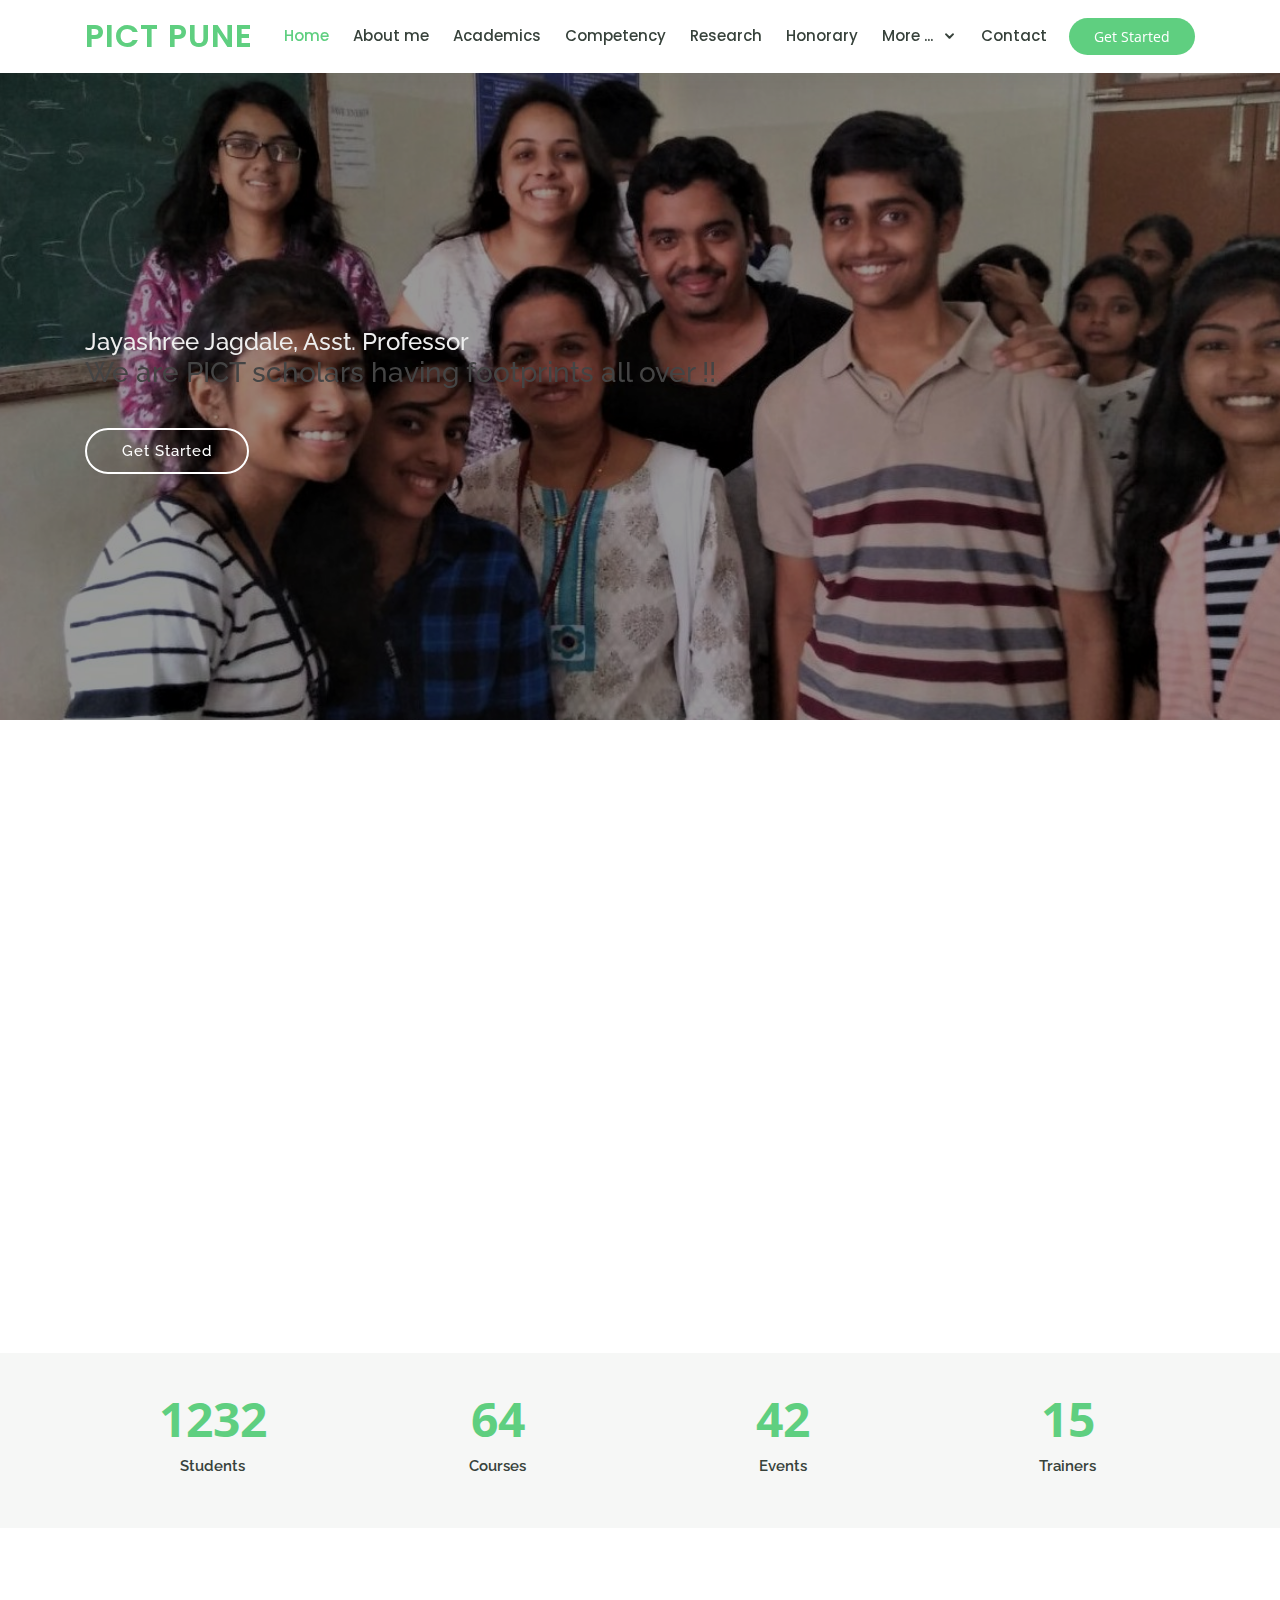
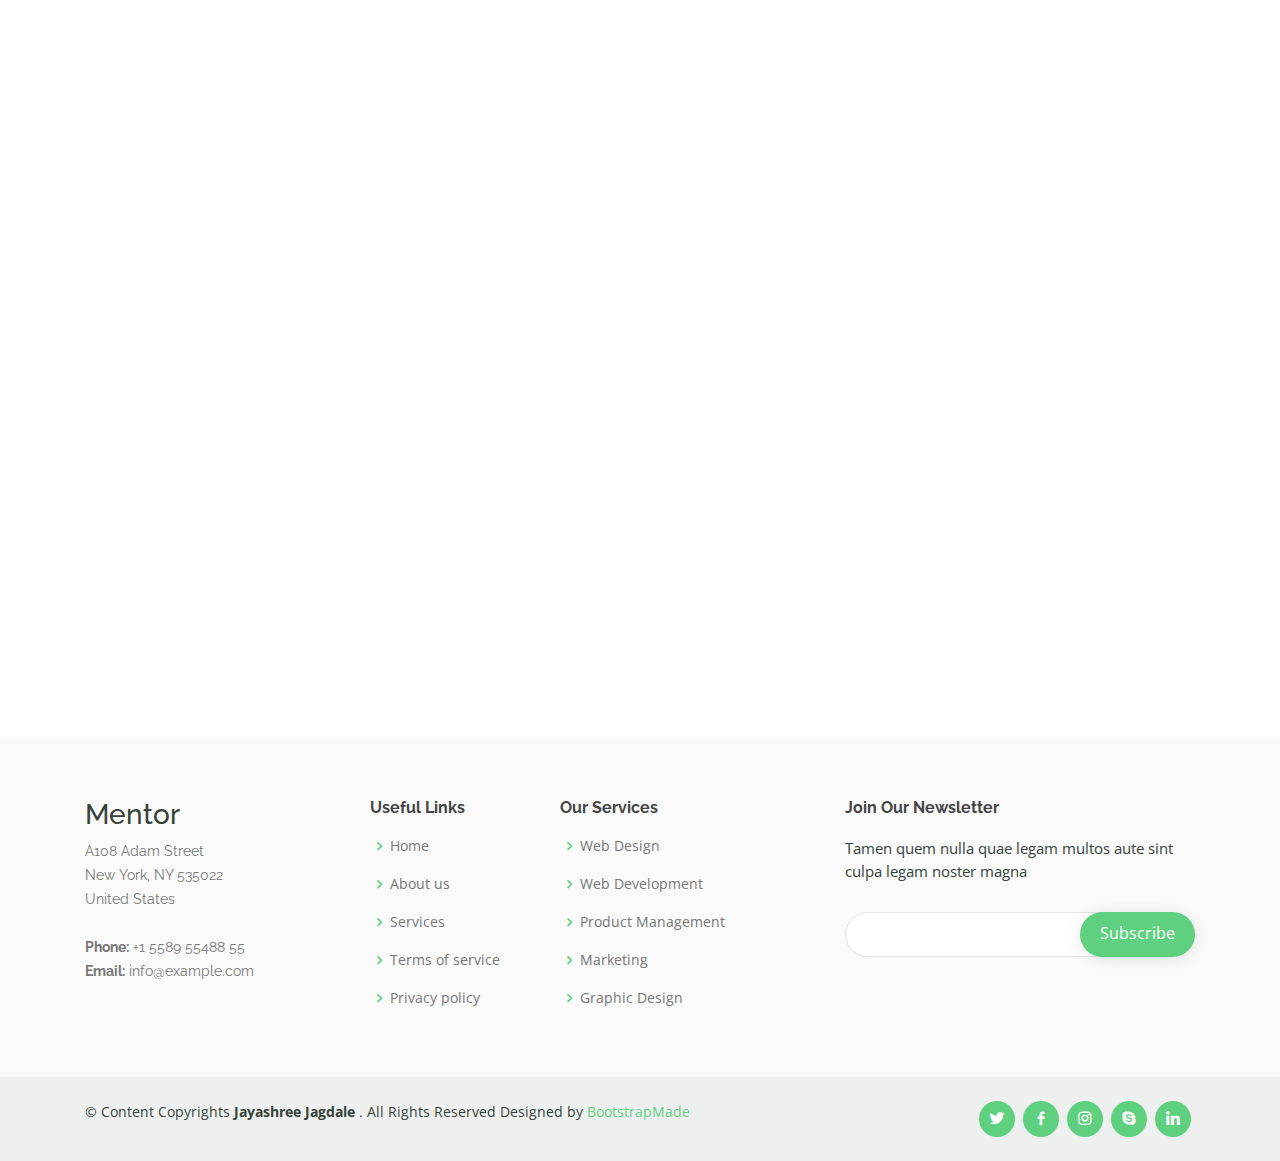
==== index.html @ 00d4f7e0 "First time upload" ====
<!DOCTYPE html>
<html lang="en">

<head>
  <meta charset="utf-8">
  <meta content="width=device-width, initial-scale=1.0" name="viewport">

  <title>Mentor Bootstrap Template - Index</title>
  <meta content="" name="descriptison">
  <meta content="" name="keywords">

  <!-- Favicons -->
  <link href="assets/img/favicon.png" rel="icon">
  <link href="assets/img/apple-touch-icon.png" rel="apple-touch-icon">

  <!-- Google Fonts -->
  <link href="https://fonts.googleapis.com/css?family=Open+Sans:300,300i,400,400i,600,600i,700,700i|Raleway:300,300i,400,400i,500,500i,600,600i,700,700i|Poppins:300,300i,400,400i,500,500i,600,600i,700,700i" rel="stylesheet">

  <!-- Vendor CSS Files -->
  <link href="assets/vendor/bootstrap/css/bootstrap.min.css" rel="stylesheet">
  <link href="assets/vendor/icofont/icofont.min.css" rel="stylesheet">
  <link href="assets/vendor/boxicons/css/boxicons.min.css" rel="stylesheet">
  <link href="assets/vendor/remixicon/remixicon.css" rel="stylesheet">
  <link href="assets/vendor/owl.carousel/assets/owl.carousel.min.css" rel="stylesheet">
  <link href="assets/vendor/animate.css/animate.min.css" rel="stylesheet">
  <link href="assets/vendor/aos/aos.css" rel="stylesheet">

  <!-- Template Main CSS File -->
  <link href="assets/css/style.css" rel="stylesheet">

  <!-- =======================================================
  * Template Name: Mentor - v2.0.0
  * Template URL: https://bootstrapmade.com/mentor-free-education-bootstrap-theme/
  * Author: BootstrapMade.com
  * License: https://bootstrapmade.com/license/
  ======================================================== -->
</head>

<body>

  <!-- ======= Header ======= -->
  <header id="header" class="fixed-top">
    <div class="container d-flex align-items-center">

      <h2 class="logo mr-auto"><a href="index.html">PICT Pune</a></h2>
      <!-- Uncomment below if you prefer to use an image logo -->
      <!-- <a href="index.html" class="logo mr-auto"><img src="assets/img/logo.png" alt="" class="img-fluid"></a>-->

      <nav class="nav-menu d-none d-lg-block">
        <ul>
          <li class="active"><a href="index.html">Home</a></li>
          <li><a href="about.html">About me</a></li>
          <li><a href="courses.html">Academics</a></li>
          <li><a href="trainers.html">Competency</a></li>
          <li><a href="events.html">Research</a></li>
          <li><a href="pricing.html">Honorary</a></li>
          <li class="drop-down"><a href="">More ... </a>
            <ul>
              <li><a href="#">My students</a></li>
              <li class="drop-down"><a href="#">Further ....</a>
                <ul>
                  <li><a href="#">Ph.D. Work</a></li>
                  <li><a href="#">Deep Drop Down 2</a></li>
                  <li><a href="#">Technical Events</a></li>
                  <li><a href="#">Social Work Gallery</a></li>
                  <li><a href="#">Testimonials </a></li>
                </ul>
              </li>
              <li><a href="#">Technical Events</a></li>
              <li><a href="#">Social Work Gallery</a></li>
              <li><a href="#">Testimonials</a></li>
            </ul>
          </li>
          <li><a href="contact.html">Contact</a></li>

        </ul>
      </nav><!-- .nav-menu -->

      <a href="courses.html" class="get-started-btn">Get Started</a>

    </div>
  </header><!-- End Header -->

  <!-- ======= Hero Section ======= -->
  <section id="hero" class="d-flex justify-content-center align-items-center">
    <div class="container position-relative" data-aos="zoom-in" data-aos-delay="100">
      <h2>Jayashree Jagdale, Asst. Professor</h2>
      <h3>We are PICT scholars having footprints all over !! </h3>
      <a href="courses.html" class="btn-get-started">Get Started</a>
    </div>
  </section><!-- End Hero -->

  <main id="main">

    <!-- ======= About Section ======= -->
    <section id="about" class="about">
      <div class="container" data-aos="fade-up">

        <div class="section-title">
          <h2>About</h2>
          <p>About Us</p>
        </div>

        <div class="row">
          <div class="col-lg-6 order-1 order-lg-2" data-aos="fade-left" data-aos-delay="100">
            <img src="assets/img/about.jpg" class="img-fluid" alt="">
          </div>
          <div class="col-lg-6 pt-4 pt-lg-0 order-2 order-lg-1 content">
            <h3>Voluptatem dignissimos provident quasi corporis voluptates sit assumenda.</h3>
            <p class="font-italic">
              Lorem ipsum dolor sit amet, consectetur adipiscing elit, sed do eiusmod tempor incididunt ut labore et dolore
              magna aliqua.
            </p>
            <ul>
              <li><i class="icofont-check-circled"></i> Ullamco laboris nisi ut aliquip ex ea commodo consequat.</li>
              <li><i class="icofont-check-circled"></i> Duis aute irure dolor in reprehenderit in voluptate velit.</li>
              <li><i class="icofont-check-circled"></i> Ullamco laboris nisi ut aliquip ex ea commodo consequat. Duis aute irure dolor in reprehenderit in voluptate trideta storacalaperda mastiro dolore eu fugiat nulla pariatur.</li>
            </ul>
            <p>
              Ullamco laboris nisi ut aliquip ex ea commodo consequat. Duis aute irure dolor in reprehenderit in voluptate
            </p>
            <a href="about.html" class="learn-more-btn">Learn More</a>
          </div>
        </div>

      </div>
    </section><!-- End About Section -->

    <!-- ======= Counts Section ======= -->
    <section id="counts" class="counts section-bg">
      <div class="container">

        <div class="row counters">

          <div class="col-lg-3 col-6 text-center">
            <span data-toggle="counter-up">1232</span>
            <p>Students</p>
          </div>

          <div class="col-lg-3 col-6 text-center">
            <span data-toggle="counter-up">64</span>
            <p>Courses</p>
          </div>

          <div class="col-lg-3 col-6 text-center">
            <span data-toggle="counter-up">42</span>
            <p>Events</p>
          </div>

          <div class="col-lg-3 col-6 text-center">
            <span data-toggle="counter-up">15</span>
            <p>Trainers</p>
          </div>

        </div>

      </div>
    </section><!-- End Counts Section -->

    <!-- ======= Why Us Section ======= -->
    <section id="why-us" class="why-us">
      <div class="container" data-aos="fade-up">

        <div class="row">
          <div class="col-lg-4 d-flex align-items-stretch">
            <div class="content">
              <h3>Why Choose Mentor?</h3>
              <p>
                Lorem ipsum dolor sit amet, consectetur adipiscing elit, sed do eiusmod tempor incididunt ut labore et dolore magna aliqua. Duis aute irure dolor in reprehenderit
                Asperiores dolores sed et. Tenetur quia eos. Autem tempore quibusdam vel necessitatibus optio ad corporis.
              </p>
              <div class="text-center">
                <a href="about.html" class="more-btn">Learn More <i class="bx bx-chevron-right"></i></a>
              </div>
            </div>
          </div>
          <div class="col-lg-8 d-flex align-items-stretch" data-aos="zoom-in" data-aos-delay="100">
            <div class="icon-boxes d-flex flex-column justify-content-center">
              <div class="row">
                <div class="col-xl-4 d-flex align-items-stretch">
                  <div class="icon-box mt-4 mt-xl-0">
                    <i class="bx bx-receipt"></i>
                    <h4>Corporis voluptates sit</h4>
                    <p>Consequuntur sunt aut quasi enim aliquam quae harum pariatur laboris nisi ut aliquip</p>
                  </div>
                </div>
                <div class="col-xl-4 d-flex align-items-stretch">
                  <div class="icon-box mt-4 mt-xl-0">
                    <i class="bx bx-cube-alt"></i>
                    <h4>Ullamco laboris ladore pan</h4>
                    <p>Excepteur sint occaecat cupidatat non proident, sunt in culpa qui officia deserunt</p>
                  </div>
                </div>
                <div class="col-xl-4 d-flex align-items-stretch">
                  <div class="icon-box mt-4 mt-xl-0">
                    <i class="bx bx-images"></i>
                    <h4>Labore consequatur</h4>
                    <p>Aut suscipit aut cum nemo deleniti aut omnis. Doloribus ut maiores omnis facere</p>
                  </div>
                </div>
              </div>
            </div><!-- End .content-->
          </div>
        </div>

      </div>
    </section><!-- End Why Us Section -->

    <!-- ======= Features Section ======= -->
    <section id="features" class="features">
      <div class="container" data-aos="fade-up">

        <div class="row" data-aos="zoom-in" data-aos-delay="100">
          <div class="col-lg-3 col-md-4">
            <div class="icon-box">
              <i class="ri-store-line" style="color: #ffbb2c;"></i>
              <h3><a href="">Lorem Ipsum</a></h3>
            </div>
          </div>
          <div class="col-lg-3 col-md-4 mt-4 mt-md-0">
            <div class="icon-box">
              <i class="ri-bar-chart-box-line" style="color: #5578ff;"></i>
              <h3><a href="">Dolor Sitema</a></h3>
            </div>
          </div>
          <div class="col-lg-3 col-md-4 mt-4 mt-md-0">
            <div class="icon-box">
              <i class="ri-calendar-todo-line" style="color: #e80368;"></i>
              <h3><a href="">Sed perspiciatis</a></h3>
            </div>
          </div>
          <div class="col-lg-3 col-md-4 mt-4 mt-lg-0">
            <div class="icon-box">
              <i class="ri-paint-brush-line" style="color: #e361ff;"></i>
              <h3><a href="">Magni Dolores</a></h3>
            </div>
          </div>
          <div class="col-lg-3 col-md-4 mt-4">
            <div class="icon-box">
              <i class="ri-database-2-line" style="color: #47aeff;"></i>
              <h3><a href="">Nemo Enim</a></h3>
            </div>
          </div>
          <div class="col-lg-3 col-md-4 mt-4">
            <div class="icon-box">
              <i class="ri-gradienter-line" style="color: #ffa76e;"></i>
              <h3><a href="">Eiusmod Tempor</a></h3>
            </div>
          </div>
          <div class="col-lg-3 col-md-4 mt-4">
            <div class="icon-box">
              <i class="ri-file-list-3-line" style="color: #11dbcf;"></i>
              <h3><a href="">Midela Teren</a></h3>
            </div>
          </div>
          <div class="col-lg-3 col-md-4 mt-4">
            <div class="icon-box">
              <i class="ri-price-tag-2-line" style="color: #4233ff;"></i>
              <h3><a href="">Pira Neve</a></h3>
            </div>
          </div>
          <div class="col-lg-3 col-md-4 mt-4">
            <div class="icon-box">
              <i class="ri-anchor-line" style="color: #b2904f;"></i>
              <h3><a href="">Dirada Pack</a></h3>
            </div>
          </div>
          <div class="col-lg-3 col-md-4 mt-4">
            <div class="icon-box">
              <i class="ri-disc-line" style="color: #b20969;"></i>
              <h3><a href="">Moton Ideal</a></h3>
            </div>
          </div>
          <div class="col-lg-3 col-md-4 mt-4">
            <div class="icon-box">
              <i class="ri-base-station-line" style="color: #ff5828;"></i>
              <h3><a href="">Verdo Park</a></h3>
            </div>
          </div>
          <div class="col-lg-3 col-md-4 mt-4">
            <div class="icon-box">
              <i class="ri-fingerprint-line" style="color: #29cc61;"></i>
              <h3><a href="">Flavor Nivelanda</a></h3>
            </div>
          </div>
        </div>

      </div>
    </section><!-- End Features Section -->

    <!-- ======= Popular Courses Section ======= -->
    <section id="popular-courses" class="courses">
      <div class="container" data-aos="fade-up">

        <div class="section-title">
          <h2>Courses</h2>
          <p>Popular Courses</p>
        </div>

        <div class="row" data-aos="zoom-in" data-aos-delay="100">

          <div class="col-lg-4 col-md-6 d-flex align-items-stretch">
            <div class="course-item">
              <img src="assets/img/course-1.jpg" class="img-fluid" alt="...">
              <div class="course-content">
                <div class="d-flex justify-content-between align-items-center mb-3">
                  <h4>Web Development</h4>
                  <p class="price">$169</p>
                </div>

                <h3><a href="course-details.html">Website Design</a></h3>
                <p>Et architecto provident deleniti facere repellat nobis iste. Id facere quia quae dolores dolorem tempore.</p>
                <div class="trainer d-flex justify-content-between align-items-center">
                  <div class="trainer-profile d-flex align-items-center">
                    <img src="assets/img/trainers/trainer-1.jpg" class="img-fluid" alt="">
                    <span>Antonio</span>
                  </div>
                  <div class="trainer-rank d-flex align-items-center">
                    <i class="bx bx-user"></i>&nbsp;50
                    &nbsp;&nbsp;
                    <i class="bx bx-heart"></i>&nbsp;65
                  </div>
                </div>
              </div>
            </div>
          </div> <!-- End Course Item-->

          <div class="col-lg-4 col-md-6 d-flex align-items-stretch mt-4 mt-md-0">
            <div class="course-item">
              <img src="assets/img/course-2.jpg" class="img-fluid" alt="...">
              <div class="course-content">
                <div class="d-flex justify-content-between align-items-center mb-3">
                  <h4>Marketing</h4>
                  <p class="price">$250</p>
                </div>

                <h3><a href="course-details.html">Search Engine Optimization</a></h3>
                <p>Et architecto provident deleniti facere repellat nobis iste. Id facere quia quae dolores dolorem tempore.</p>
                <div class="trainer d-flex justify-content-between align-items-center">
                  <div class="trainer-profile d-flex align-items-center">
                    <img src="assets/img/trainers/trainer-2.jpg" class="img-fluid" alt="">
                    <span>Lana</span>
                  </div>
                  <div class="trainer-rank d-flex align-items-center">
                    <i class="bx bx-user"></i>&nbsp;35
                    &nbsp;&nbsp;
                    <i class="bx bx-heart"></i>&nbsp;42
                  </div>
                </div>
              </div>
            </div>
          </div> <!-- End Course Item-->

          <div class="col-lg-4 col-md-6 d-flex align-items-stretch mt-4 mt-lg-0">
            <div class="course-item">
              <img src="assets/img/course-3.jpg" class="img-fluid" alt="...">
              <div class="course-content">
                <div class="d-flex justify-content-between align-items-center mb-3">
                  <h4>Content</h4>
                  <p class="price">$180</p>
                </div>

                <h3><a href="course-details.html">Copywriting</a></h3>
                <p>Et architecto provident deleniti facere repellat nobis iste. Id facere quia quae dolores dolorem tempore.</p>
                <div class="trainer d-flex justify-content-between align-items-center">
                  <div class="trainer-profile d-flex align-items-center">
                    <img src="assets/img/trainers/trainer-3.jpg" class="img-fluid" alt="">
                    <span>Brandon</span>
                  </div>
                  <div class="trainer-rank d-flex align-items-center">
                    <i class="bx bx-user"></i>&nbsp;20
                    &nbsp;&nbsp;
                    <i class="bx bx-heart"></i>&nbsp;85
                  </div>
                </div>
              </div>
            </div>
          </div> <!-- End Course Item-->

        </div>

      </div>
    </section><!-- End Popular Courses Section -->

    <!-- ======= Trainers Section ======= -->
    <section id="trainers" class="trainers">
      <div class="container" data-aos="fade-up">

        <div class="section-title">
          <h2>Trainers</h2>
          <p>Our Professional Trainers</p>
        </div>

        <div class="row" data-aos="zoom-in" data-aos-delay="100">
          <div class="col-lg-4 col-md-6 d-flex align-items-stretch">
            <div class="member">
              <img src="assets/img/trainers/trainer-1.jpg" class="img-fluid" alt="">
              <div class="member-content">
                <h4>Walter White</h4>
                <span>Web Development</span>
                <p>
                  Magni qui quod omnis unde et eos fuga et exercitationem. Odio veritatis perspiciatis quaerat qui aut aut aut
                </p>
                <div class="social">
                  <a href=""><i class="icofont-twitter"></i></a>
                  <a href=""><i class="icofont-facebook"></i></a>
                  <a href=""><i class="icofont-instagram"></i></a>
                  <a href=""><i class="icofont-linkedin"></i></a>
                </div>
              </div>
            </div>
          </div>

          <div class="col-lg-4 col-md-6 d-flex align-items-stretch">
            <div class="member">
              <img src="assets/img/trainers/trainer-2.jpg" class="img-fluid" alt="">
              <div class="member-content">
                <h4>Sarah Jhinson</h4>
                <span>Marketing</span>
                <p>
                  Repellat fugiat adipisci nemo illum nesciunt voluptas repellendus. In architecto rerum rerum temporibus
                </p>
                <div class="social">
                  <a href=""><i class="icofont-twitter"></i></a>
                  <a href=""><i class="icofont-facebook"></i></a>
                  <a href=""><i class="icofont-instagram"></i></a>
                  <a href=""><i class="icofont-linkedin"></i></a>
                </div>
              </div>
            </div>
          </div>

          <div class="col-lg-4 col-md-6 d-flex align-items-stretch">
            <div class="member">
              <img src="assets/img/trainers/trainer-3.jpg" class="img-fluid" alt="">
              <div class="member-content">
                <h4>William Anderson</h4>
                <span>Content</span>
                <p>
                  Voluptas necessitatibus occaecati quia. Earum totam consequuntur qui porro et laborum toro des clara
                </p>
                <div class="social">
                  <a href=""><i class="icofont-twitter"></i></a>
                  <a href=""><i class="icofont-facebook"></i></a>
                  <a href=""><i class="icofont-instagram"></i></a>
                  <a href=""><i class="icofont-linkedin"></i></a>
                </div>
              </div>
            </div>
          </div>

        </div>

      </div>
    </section><!-- End Trainers Section -->

  </main><!-- End #main -->

  <!-- ======= Footer ======= -->
  <footer id="footer">

    <div class="footer-top">
      <div class="container">
        <div class="row">

          <div class="col-lg-3 col-md-6 footer-contact">
            <h3>Mentor</h3>
            <p>
              A108 Adam Street <br>
              New York, NY 535022<br>
              United States <br><br>
              <strong>Phone:</strong> +1 5589 55488 55<br>
              <strong>Email:</strong> info@example.com<br>
            </p>
          </div>

          <div class="col-lg-2 col-md-6 footer-links">
            <h4>Useful Links</h4>
            <ul>
              <li><i class="bx bx-chevron-right"></i> <a href="#">Home</a></li>
              <li><i class="bx bx-chevron-right"></i> <a href="#">About us</a></li>
              <li><i class="bx bx-chevron-right"></i> <a href="#">Services</a></li>
              <li><i class="bx bx-chevron-right"></i> <a href="#">Terms of service</a></li>
              <li><i class="bx bx-chevron-right"></i> <a href="#">Privacy policy</a></li>
            </ul>
          </div>

          <div class="col-lg-3 col-md-6 footer-links">
            <h4>Our Services</h4>
            <ul>
              <li><i class="bx bx-chevron-right"></i> <a href="#">Web Design</a></li>
              <li><i class="bx bx-chevron-right"></i> <a href="#">Web Development</a></li>
              <li><i class="bx bx-chevron-right"></i> <a href="#">Product Management</a></li>
              <li><i class="bx bx-chevron-right"></i> <a href="#">Marketing</a></li>
              <li><i class="bx bx-chevron-right"></i> <a href="#">Graphic Design</a></li>
            </ul>
          </div>

          <div class="col-lg-4 col-md-6 footer-newsletter">
            <h4>Join Our Newsletter</h4>
            <p>Tamen quem nulla quae legam multos aute sint culpa legam noster magna</p>
            <form action="" method="post">
              <input type="email" name="email"><input type="submit" value="Subscribe">
            </form>
          </div>

        </div>
      </div>
    </div>

    <div class="container d-md-flex py-4">

      <div class="mr-md-auto text-center text-md-left">
        <div class="copyright">
          &copy; Content Copyrights <strong><span>Jayashree Jagdale </span></strong>. All Rights Reserved 
          Designed by <a href="https://bootstrapmade.com/">BootstrapMade</a>
        </div>
        
      </div>
      <div class="social-links text-center text-md-right pt-3 pt-md-0">
        <a href="#" class="twitter"><i class="bx bxl-twitter"></i></a>
        <a href="#" class="facebook"><i class="bx bxl-facebook"></i></a>
        <a href="#" class="instagram"><i class="bx bxl-instagram"></i></a>
        <a href="#" class="google-plus"><i class="bx bxl-skype"></i></a>
        <a href="#" class="linkedin"><i class="bx bxl-linkedin"></i></a>
      </div>
    </div>
  </footer><!-- End Footer -->

  <a href="#" class="back-to-top"><i class="bx bx-up-arrow-alt"></i></a>
  <div id="preloader"></div>

  <!-- Vendor JS Files -->
  <script src="assets/vendor/jquery/jquery.min.js"></script>
  <script src="assets/vendor/bootstrap/js/bootstrap.bundle.min.js"></script>
  <script src="assets/vendor/jquery.easing/jquery.easing.min.js"></script>
  <script src="assets/vendor/php-email-form/validate.js"></script>
  <script src="assets/vendor/waypoints/jquery.waypoints.min.js"></script>
  <script src="assets/vendor/counterup/counterup.min.js"></script>
  <script src="assets/vendor/owl.carousel/owl.carousel.min.js"></script>
  <script src="assets/vendor/aos/aos.js"></script>

  <!-- Template Main JS File -->
  <script src="assets/js/main.js"></script>

</body>

</html>
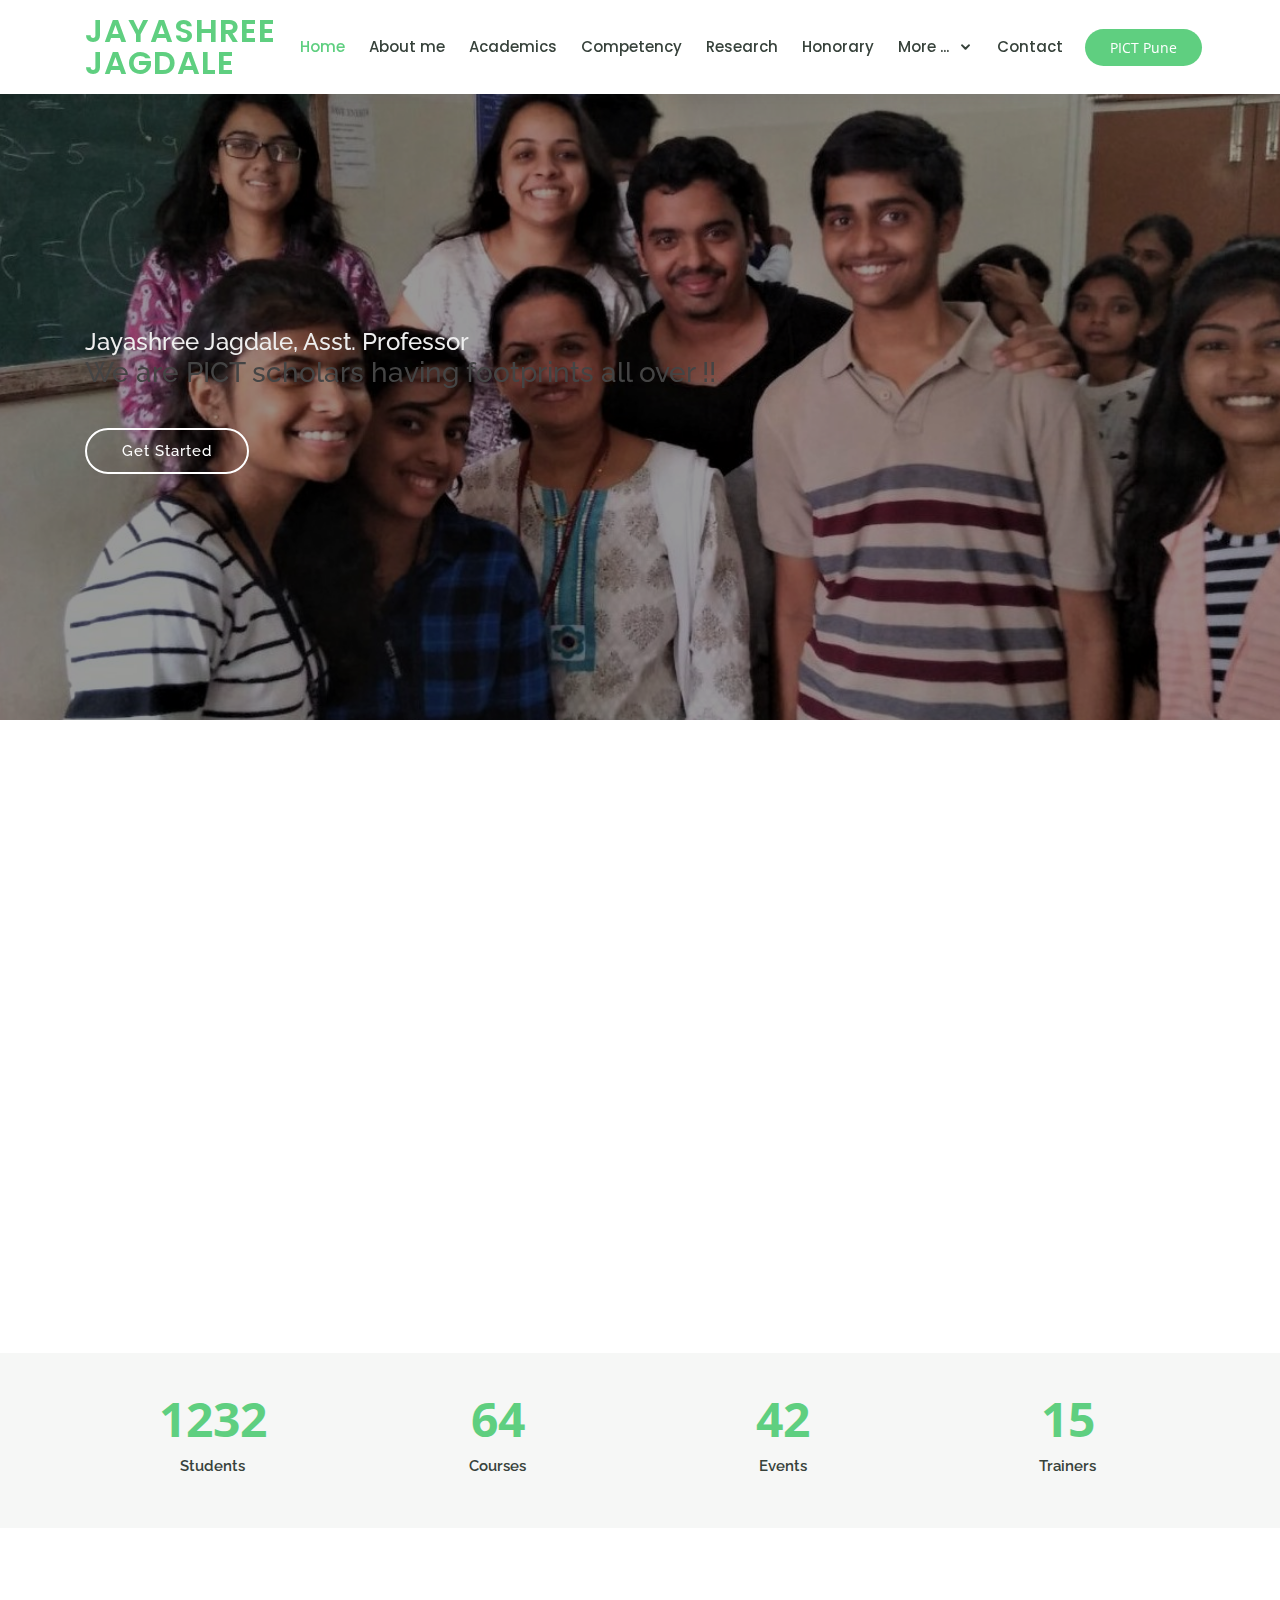
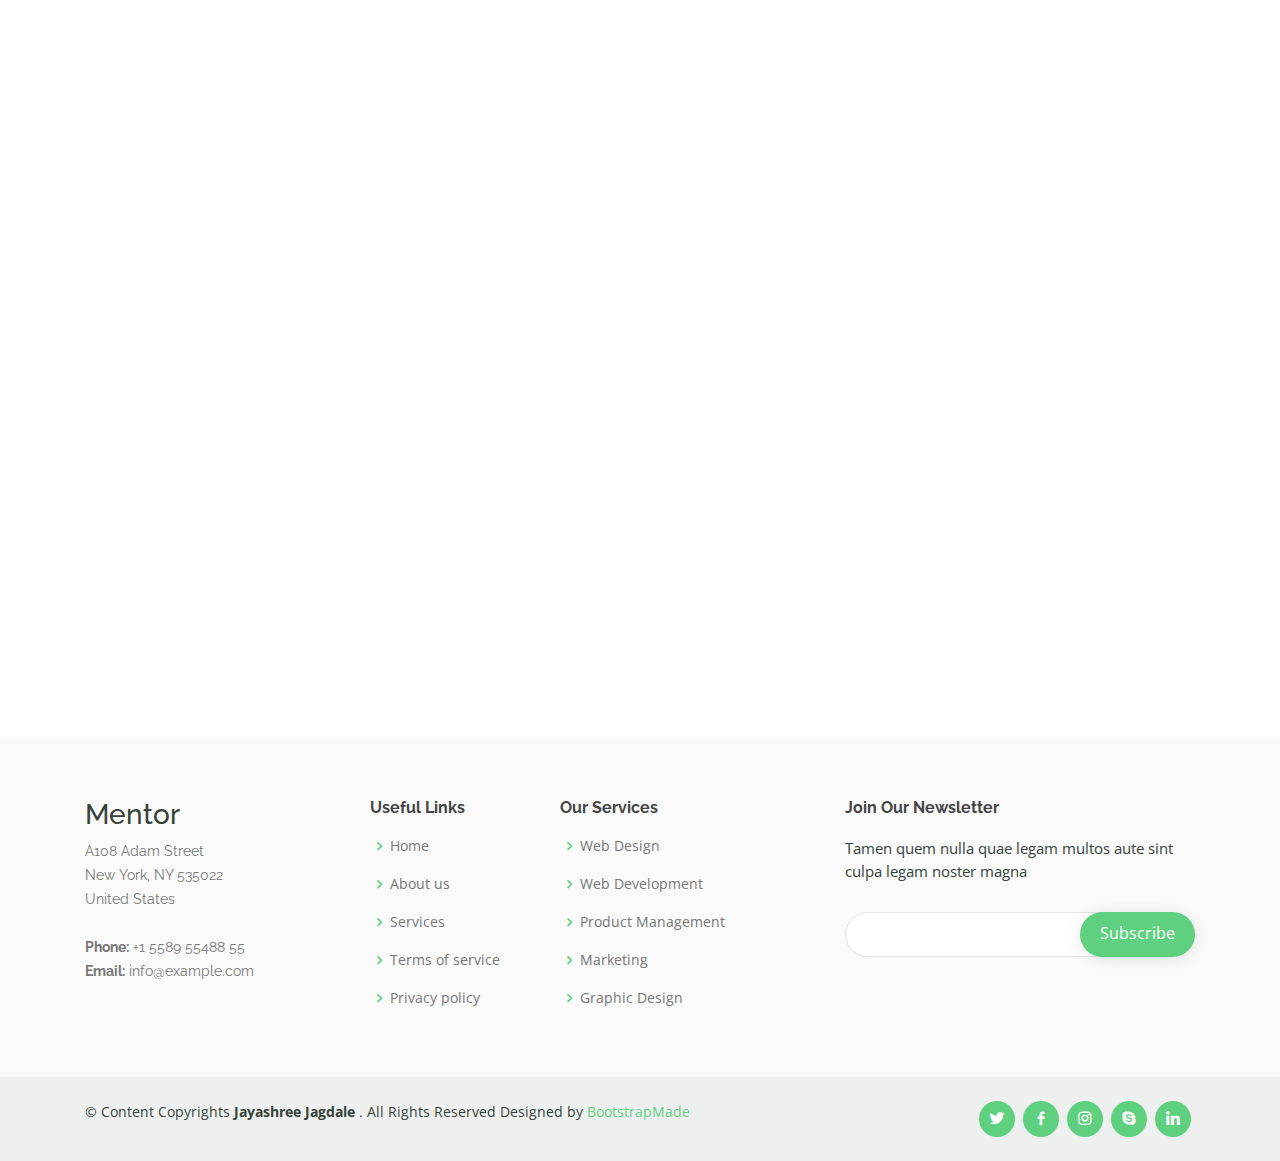
==== commit 327e9ee1: "data changed" ====
--- a/index.html
+++ b/index.html
@@ -42,9 +42,9 @@
   <header id="header" class="fixed-top">
     <div class="container d-flex align-items-center">
 
-      <h2 class="logo mr-auto"><a href="index.html">PICT Pune</a></h2>
+      <h2 class="logo mr-auto"><a href="index.html">Jayashree Jagdale</a></h2>
       <!-- Uncomment below if you prefer to use an image logo -->
-      <!-- <a href="index.html" class="logo mr-auto"><img src="assets/img/logo.png" alt="" class="img-fluid"></a>-->
+      <a href="index.html" class="logo mr-auto"><img src="assets/img/logo.jpg" alt="" class="img-fluid"></a>
 
       <nav class="nav-menu d-none d-lg-block">
         <ul>
@@ -55,28 +55,19 @@
           <li><a href="events.html">Research</a></li>
           <li><a href="pricing.html">Honorary</a></li>
           <li class="drop-down"><a href="">More ... </a>
-            <ul>
-              <li><a href="#">My students</a></li>
-              <li class="drop-down"><a href="#">Further ....</a>
                 <ul>
+                  <li><a href="#">My students</a></li>
                   <li><a href="#">Ph.D. Work</a></li>
-                  <li><a href="#">Deep Drop Down 2</a></li>
                   <li><a href="#">Technical Events</a></li>
                   <li><a href="#">Social Work Gallery</a></li>
                   <li><a href="#">Testimonials </a></li>
                 </ul>
-              </li>
-              <li><a href="#">Technical Events</a></li>
-              <li><a href="#">Social Work Gallery</a></li>
-              <li><a href="#">Testimonials</a></li>
-            </ul>
           </li>
           <li><a href="contact.html">Contact</a></li>
-
         </ul>
       </nav><!-- .nav-menu -->
 
-      <a href="courses.html" class="get-started-btn">Get Started</a>
+      <a href="pict.edu" class="get-started-btn">PICT Pune</a>
 
     </div>
   </header><!-- End Header -->
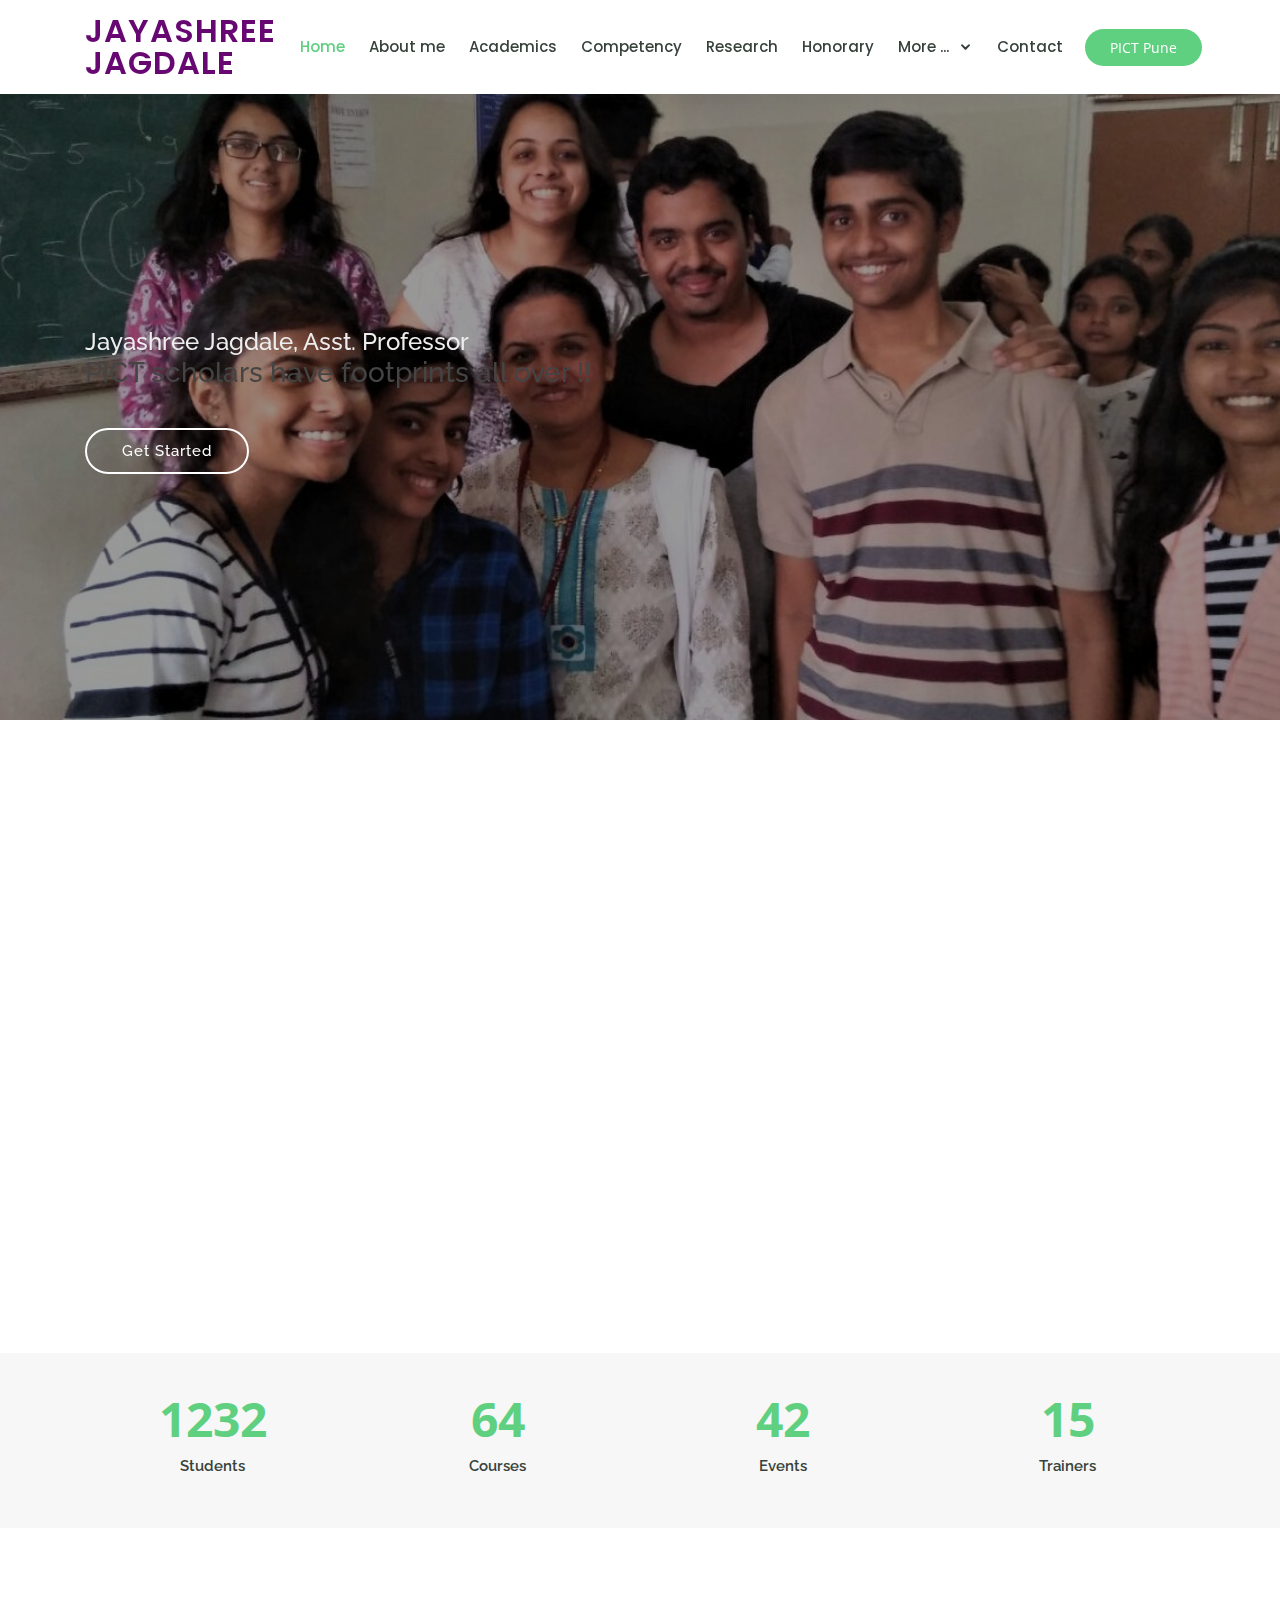
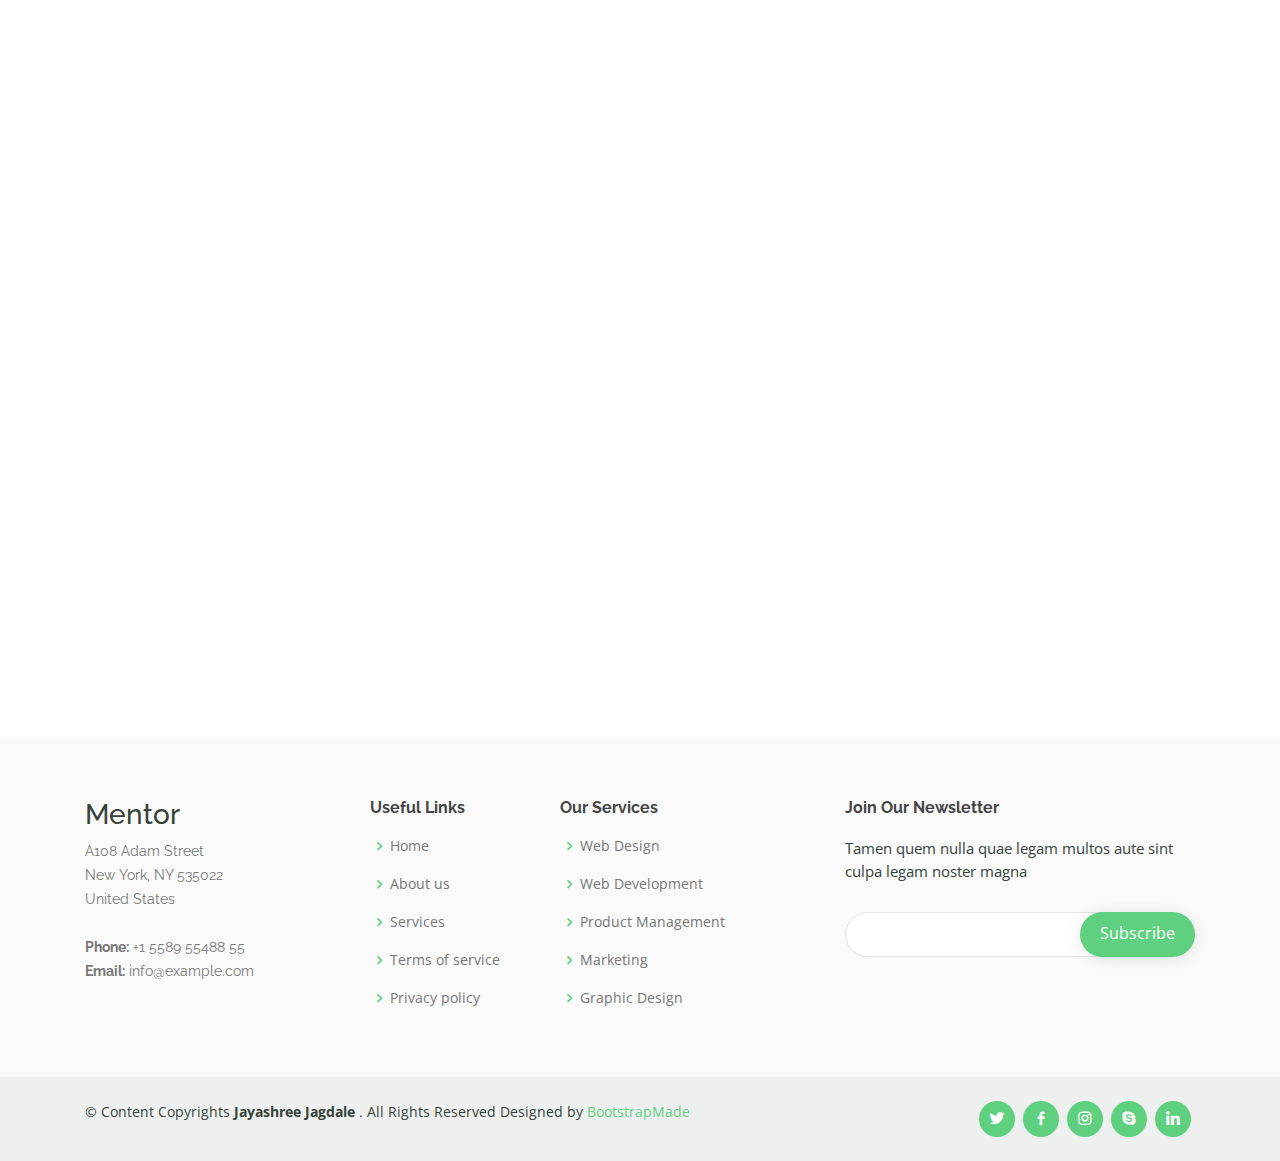
==== commit e7aaa126: "commit changes" ====
--- a/index.html
+++ b/index.html
@@ -59,7 +59,7 @@
                   <li><a href="#">My students</a></li>
                   <li><a href="#">Ph.D. Work</a></li>
                   <li><a href="#">Technical Events</a></li>
-                  <li><a href="#">Social Work Gallery</a></li>
+                  <li><a href="#">Photo Gallery</a></li>
                   <li><a href="#">Testimonials </a></li>
                 </ul>
           </li>
@@ -76,7 +76,7 @@
   <section id="hero" class="d-flex justify-content-center align-items-center">
     <div class="container position-relative" data-aos="zoom-in" data-aos-delay="100">
       <h2>Jayashree Jagdale, Asst. Professor</h2>
-      <h3>We are PICT scholars having footprints all over !! </h3>
+      <h3> PICT scholars have footprints all over !! </h3>
       <a href="courses.html" class="btn-get-started">Get Started</a>
     </div>
   </section><!-- End Hero -->
--- a/assets/css/style.css
+++ b/assets/css/style.css
@@ -1,12 +1,12 @@
-/**
-* Template Name: Mentor - v2.0.0
-* Template URL: https://bootstrapmade.com/mentor-free-education-bootstrap-theme/
-* Author: BootstrapMade.com
-* License: https://bootstrapmade.com/license/
-*/
-
-/*--------------------------------------------------------------
-# General
+/**
+* Template Name: Mentor - v2.0.0
+* Template URL: https://bootstrapmade.com/mentor-free-education-bootstrap-theme/
+* Author: BootstrapMade.com
+* License: https://bootstrapmade.com/license/
+*/
+
+/*--------------------------------------------------------------
+# General
 --------------------------------------------------------------*/
 body {
   font-family: "Open Sans", sans-serif;
@@ -26,8 +26,8 @@
   font-family: "Raleway", sans-serif;
 }
 
-/*--------------------------------------------------------------
-# Back to top button
+/*--------------------------------------------------------------
+# Back to top button
 --------------------------------------------------------------*/
 .back-to-top {
   position: fixed;
@@ -55,8 +55,8 @@
   color: #fff;
 }
 
-/*--------------------------------------------------------------
-# Preloader
+/*--------------------------------------------------------------
+# Preloader
 --------------------------------------------------------------*/
 #preloader {
   position: fixed;
@@ -102,8 +102,8 @@
   }
 }
 
-/*--------------------------------------------------------------
-# Disable aos animation delay on mobile devices
+/*--------------------------------------------------------------
+# Disable aos animation delay on mobile devices
 --------------------------------------------------------------*/
 @media screen and (max-width: 768px) {
   [data-aos-delay] {
@@ -111,8 +111,8 @@
   }
 }
 
-/*--------------------------------------------------------------
-# Header
+/*--------------------------------------------------------------
+# Header
 --------------------------------------------------------------*/
 #header {
   background: #fff;
@@ -134,7 +134,7 @@
 }
 
 #header .logo a {
-  color: #5fcf80;
+  color: #660772;
 }
 
 #header .logo img {
@@ -147,8 +147,8 @@
   }
 }
 
-/*--------------------------------------------------------------
-# Navigation Menu
+/*--------------------------------------------------------------
+# Navigation Menu
 --------------------------------------------------------------*/
 /* Desktop Navigation */
 .nav-menu ul {
@@ -391,8 +391,8 @@
   color: #fff;
 }
 
-/*--------------------------------------------------------------
-# Hero Section
+/*--------------------------------------------------------------
+# Hero Section
 --------------------------------------------------------------*/
 #hero {
   width: 100%;
@@ -476,8 +476,8 @@
   }
 }
 
-/*--------------------------------------------------------------
-# Sections General
+/*--------------------------------------------------------------
+# Sections General
 --------------------------------------------------------------*/
 section {
   padding: 60px 0;
@@ -547,8 +547,8 @@
   margin-bottom: 0;
 }
 
-/*--------------------------------------------------------------
-# About
+/*--------------------------------------------------------------
+# About
 --------------------------------------------------------------*/
 .about .content h3 {
   font-weight: 600;
@@ -593,8 +593,8 @@
   }
 }
 
-/*--------------------------------------------------------------
-# Counts
+/*--------------------------------------------------------------
+# Counts
 --------------------------------------------------------------*/
 .counts {
   padding: 30px 0;
@@ -616,8 +616,8 @@
   color: #37423b;
 }
 
-/*--------------------------------------------------------------
-# Why Us
+/*--------------------------------------------------------------
+# Why Us
 --------------------------------------------------------------*/
 .why-us .content {
   padding: 30px;
@@ -682,8 +682,8 @@
   color: #848484;
 }
 
-/*--------------------------------------------------------------
-# Features
+/*--------------------------------------------------------------
+# Features
 --------------------------------------------------------------*/
 .features {
   padding-top: 0px;
@@ -724,8 +724,8 @@
   color: #5fcf80;
 }
 
-/*--------------------------------------------------------------
-# Courses
+/*--------------------------------------------------------------
+# Courses
 --------------------------------------------------------------*/
 .courses .course-item {
   border-radius: 5px;
@@ -792,8 +792,8 @@
   color: #657a6d;
 }
 
-/*--------------------------------------------------------------
-# Trainers
+/*--------------------------------------------------------------
+# Trainers
 --------------------------------------------------------------*/
 .trainers .member {
   text-align: center;
@@ -847,8 +847,8 @@
   margin: 0 2px;
 }
 
-/*--------------------------------------------------------------
-# Testimonials
+/*--------------------------------------------------------------
+# Testimonials
 --------------------------------------------------------------*/
 .testimonials .testimonial-wrap {
   padding-left: 50px;
@@ -940,8 +940,8 @@
   }
 }
 
-/*--------------------------------------------------------------
-# Cource Details
+/*--------------------------------------------------------------
+# Cource Details
 --------------------------------------------------------------*/
 .course-details h3 {
   font-size: 24px;
@@ -995,8 +995,8 @@
   color: #657a6d;
 }
 
-/*--------------------------------------------------------------
-# Cource Details Tabs
+/*--------------------------------------------------------------
+# Cource Details Tabs
 --------------------------------------------------------------*/
 .cource-details-tabs {
   overflow: hidden;
@@ -1058,8 +1058,8 @@
   }
 }
 
-/*--------------------------------------------------------------
-# Events
+/*--------------------------------------------------------------
+# Events
 --------------------------------------------------------------*/
 .events .card {
   border: 0;
@@ -1130,8 +1130,8 @@
   color: #5fcf80;
 }
 
-/*--------------------------------------------------------------
-# Pricing
+/*--------------------------------------------------------------
+# Pricing
 --------------------------------------------------------------*/
 .pricing .box {
   padding: 20px;
@@ -1240,8 +1240,8 @@
   color: #fff;
 }
 
-/*--------------------------------------------------------------
-# Contact
+/*--------------------------------------------------------------
+# Contact
 --------------------------------------------------------------*/
 .contact {
   padding-top: 5px;
@@ -1394,8 +1394,8 @@
   }
 }
 
-/*--------------------------------------------------------------
-# Footer
+/*--------------------------------------------------------------
+# Footer
 --------------------------------------------------------------*/
 #footer {
   color: #37423b;
